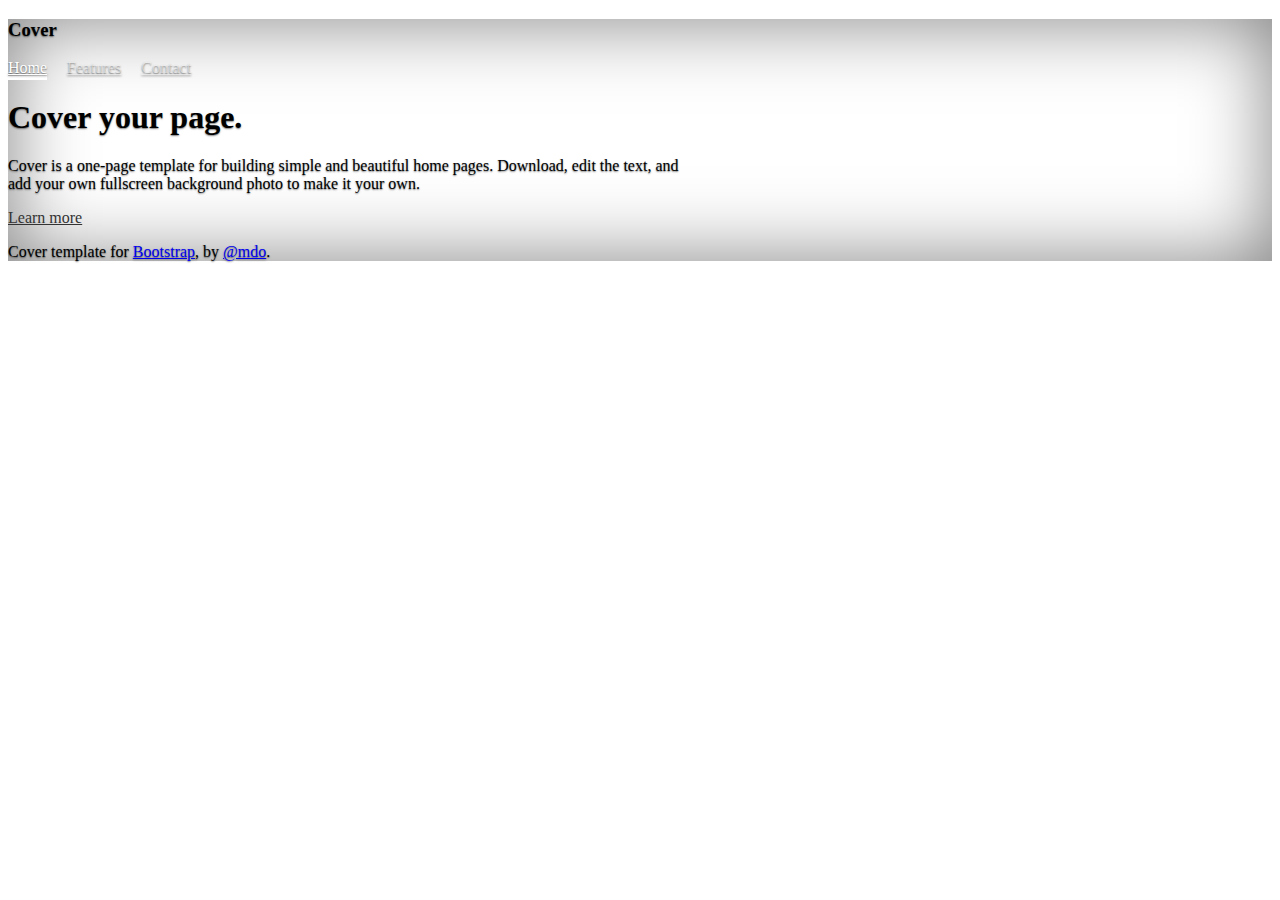
==== docs/index.html @ 0efd4164 "se agrega docs" ====
<!doctype html>
<html lang="en" class="h-100">
  <head>
    <meta charset="utf-8">
    <meta name="viewport" content="width=device-width, initial-scale=1">
    <meta name="description" content="">
    <meta name="author" content="Mark Otto, Jacob Thornton, and Bootstrap contributors">
    <meta name="generator" content="Hugo 0.108.0">
    <title>Cover Template · Bootstrap v5.3</title>

    <link rel="canonical" href="https://getbootstrap.com/docs/5.3/examples/cover/">

    

    

<link href="../assets/dist/css/bootstrap.min.css" rel="stylesheet">

    <style>
      .bd-placeholder-img {
        font-size: 1.125rem;
        text-anchor: middle;
        -webkit-user-select: none;
        -moz-user-select: none;
        user-select: none;
      }

      @media (min-width: 768px) {
        .bd-placeholder-img-lg {
          font-size: 3.5rem;
        }
      }

      .b-example-divider {
        height: 3rem;
        background-color: rgba(0, 0, 0, .1);
        border: solid rgba(0, 0, 0, .15);
        border-width: 1px 0;
        box-shadow: inset 0 .5em 1.5em rgba(0, 0, 0, .1), inset 0 .125em .5em rgba(0, 0, 0, .15);
      }

      .b-example-vr {
        flex-shrink: 0;
        width: 1.5rem;
        height: 100vh;
      }

      .bi {
        vertical-align: -.125em;
        fill: currentColor;
      }

      .nav-scroller {
        position: relative;
        z-index: 2;
        height: 2.75rem;
        overflow-y: hidden;
      }

      .nav-scroller .nav {
        display: flex;
        flex-wrap: nowrap;
        padding-bottom: 1rem;
        margin-top: -1px;
        overflow-x: auto;
        text-align: center;
        white-space: nowrap;
        -webkit-overflow-scrolling: touch;
      }
    </style>

    
    <!-- Custom styles for this template -->
    <link href="cover.css" rel="stylesheet">
  </head>
  <body class="d-flex h-100 text-center text-bg-dark">
    
<div class="cover-container d-flex w-100 h-100 p-3 mx-auto flex-column">
  <header class="mb-auto">
    <div>
      <h3 class="float-md-start mb-0">Cover</h3>
      <nav class="nav nav-masthead justify-content-center float-md-end">
        <a class="nav-link fw-bold py-1 px-0 active" aria-current="page" href="#">Home</a>
        <a class="nav-link fw-bold py-1 px-0" href="#">Features</a>
        <a class="nav-link fw-bold py-1 px-0" href="#">Contact</a>
      </nav>
    </div>
  </header>

  <main class="px-3">
    <h1>Cover your page.</h1>
    <p class="lead">Cover is a one-page template for building simple and beautiful home pages. Download, edit the text, and add your own fullscreen background photo to make it your own.</p>
    <p class="lead">
      <a href="#" class="btn btn-lg btn-light fw-bold border-white bg-white">Learn more</a>
    </p>
  </main>

  <footer class="mt-auto text-white-50">
    <p>Cover template for <a href="https://getbootstrap.com/" class="text-white">Bootstrap</a>, by <a href="https://twitter.com/mdo" class="text-white">@mdo</a>.</p>
  </footer>
</div>


    
  </body>
</html>
---- docs/cover.css ----
/*
 * Globals
 */


/* Custom default button */
.btn-light,
.btn-light:hover,
.btn-light:focus {
  color: #333;
  text-shadow: none; /* Prevent inheritance from `body` */
}


/*
 * Base structure
 */

body {
  text-shadow: 0 .05rem .1rem rgba(0, 0, 0, .5);
  box-shadow: inset 0 0 5rem rgba(0, 0, 0, .5);
}

.cover-container {
  max-width: 42em;
}


/*
 * Header
 */

.nav-masthead .nav-link {
  color: rgba(255, 255, 255, .5);
  border-bottom: .25rem solid transparent;
}

.nav-masthead .nav-link:hover,
.nav-masthead .nav-link:focus {
  border-bottom-color: rgba(255, 255, 255, .25);
}

.nav-masthead .nav-link + .nav-link {
  margin-left: 1rem;
}

.nav-masthead .active {
  color: #fff;
  border-bottom-color: #fff;
}
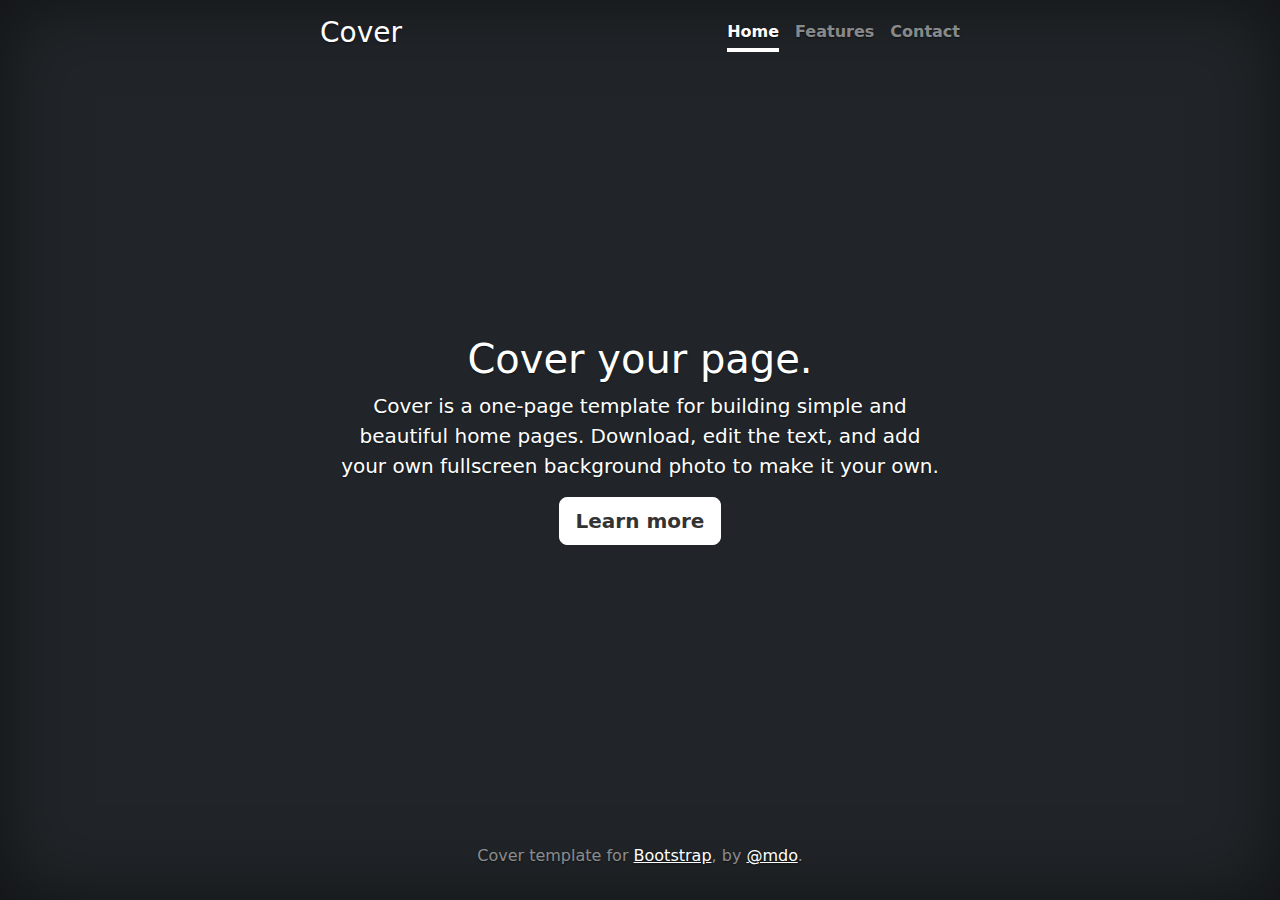
==== commit 10c149f6: "se modifica ruta de ficheros" ====
--- a/docs/index.html
+++ b/docs/index.html
@@ -1,6 +1,7 @@
 <!doctype html>
 <html lang="en" class="h-100">
-  <head>
+
+<head>
     <meta charset="utf-8">
     <meta name="viewport" content="width=device-width, initial-scale=1">
     <meta name="description" content="">
@@ -10,97 +11,99 @@
 
     <link rel="canonical" href="https://getbootstrap.com/docs/5.3/examples/cover/">
 
-    
 
-    
 
-<link href="../assets/dist/css/bootstrap.min.css" rel="stylesheet">
+
+
+    <link href="./assets/dist/css/bootstrap.min.css" rel="stylesheet">
 
     <style>
-      .bd-placeholder-img {
-        font-size: 1.125rem;
-        text-anchor: middle;
-        -webkit-user-select: none;
-        -moz-user-select: none;
-        user-select: none;
-      }
-
-      @media (min-width: 768px) {
-        .bd-placeholder-img-lg {
-          font-size: 3.5rem;
+        .bd-placeholder-img {
+            font-size: 1.125rem;
+            text-anchor: middle;
+            -webkit-user-select: none;
+            -moz-user-select: none;
+            user-select: none;
         }
-      }
-
-      .b-example-divider {
-        height: 3rem;
-        background-color: rgba(0, 0, 0, .1);
-        border: solid rgba(0, 0, 0, .15);
-        border-width: 1px 0;
-        box-shadow: inset 0 .5em 1.5em rgba(0, 0, 0, .1), inset 0 .125em .5em rgba(0, 0, 0, .15);
-      }
-
-      .b-example-vr {
-        flex-shrink: 0;
-        width: 1.5rem;
-        height: 100vh;
-      }
-
-      .bi {
-        vertical-align: -.125em;
-        fill: currentColor;
-      }
-
-      .nav-scroller {
-        position: relative;
-        z-index: 2;
-        height: 2.75rem;
-        overflow-y: hidden;
-      }
-
-      .nav-scroller .nav {
-        display: flex;
-        flex-wrap: nowrap;
-        padding-bottom: 1rem;
-        margin-top: -1px;
-        overflow-x: auto;
-        text-align: center;
-        white-space: nowrap;
-        -webkit-overflow-scrolling: touch;
-      }
+        
+        @media (min-width: 768px) {
+            .bd-placeholder-img-lg {
+                font-size: 3.5rem;
+            }
+        }
+        
+        .b-example-divider {
+            height: 3rem;
+            background-color: rgba(0, 0, 0, .1);
+            border: solid rgba(0, 0, 0, .15);
+            border-width: 1px 0;
+            box-shadow: inset 0 .5em 1.5em rgba(0, 0, 0, .1), inset 0 .125em .5em rgba(0, 0, 0, .15);
+        }
+        
+        .b-example-vr {
+            flex-shrink: 0;
+            width: 1.5rem;
+            height: 100vh;
+        }
+        
+        .bi {
+            vertical-align: -.125em;
+            fill: currentColor;
+        }
+        
+        .nav-scroller {
+            position: relative;
+            z-index: 2;
+            height: 2.75rem;
+            overflow-y: hidden;
+        }
+        
+        .nav-scroller .nav {
+            display: flex;
+            flex-wrap: nowrap;
+            padding-bottom: 1rem;
+            margin-top: -1px;
+            overflow-x: auto;
+            text-align: center;
+            white-space: nowrap;
+            -webkit-overflow-scrolling: touch;
+        }
     </style>
 
-    
+
     <!-- Custom styles for this template -->
     <link href="cover.css" rel="stylesheet">
-  </head>
-  <body class="d-flex h-100 text-center text-bg-dark">
-    
-<div class="cover-container d-flex w-100 h-100 p-3 mx-auto flex-column">
-  <header class="mb-auto">
-    <div>
-      <h3 class="float-md-start mb-0">Cover</h3>
-      <nav class="nav nav-masthead justify-content-center float-md-end">
-        <a class="nav-link fw-bold py-1 px-0 active" aria-current="page" href="#">Home</a>
-        <a class="nav-link fw-bold py-1 px-0" href="#">Features</a>
-        <a class="nav-link fw-bold py-1 px-0" href="#">Contact</a>
-      </nav>
+</head>
+
+<body class="d-flex h-100 text-center text-bg-dark">
+
+    <div class="cover-container d-flex w-100 h-100 p-3 mx-auto flex-column">
+        <header class="mb-auto">
+            <div>
+                <h3 class="float-md-start mb-0">Cover</h3>
+                <nav class="nav nav-masthead justify-content-center float-md-end">
+                    <a class="nav-link fw-bold py-1 px-0 active" aria-current="page" href="#">Home</a>
+                    <a class="nav-link fw-bold py-1 px-0" href="#">Features</a>
+                    <a class="nav-link fw-bold py-1 px-0" href="#">Contact</a>
+                </nav>
+            </div>
+        </header>
+
+        <main class="px-3">
+            <h1>Cover your page.</h1>
+            <p class="lead">Cover is a one-page template for building simple and beautiful home pages. Download, edit the text, and add your own fullscreen background photo to make it your own.</p>
+            <p class="lead">
+                <a href="#" class="btn btn-lg btn-light fw-bold border-white bg-white">Learn more</a>
+            </p>
+        </main>
+
+        <footer class="mt-auto text-white-50">
+            <p>Cover template for <a href="https://getbootstrap.com/" class="text-white">Bootstrap</a>, by <a href="https://twitter.com/mdo" class="text-white">@mdo</a>.</p>
+        </footer>
     </div>
-  </header>
-
-  <main class="px-3">
-    <h1>Cover your page.</h1>
-    <p class="lead">Cover is a one-page template for building simple and beautiful home pages. Download, edit the text, and add your own fullscreen background photo to make it your own.</p>
-    <p class="lead">
-      <a href="#" class="btn btn-lg btn-light fw-bold border-white bg-white">Learn more</a>
-    </p>
-  </main>
-
-  <footer class="mt-auto text-white-50">
-    <p>Cover template for <a href="https://getbootstrap.com/" class="text-white">Bootstrap</a>, by <a href="https://twitter.com/mdo" class="text-white">@mdo</a>.</p>
-  </footer>
-</div>
 
 
-    
-  </body>
-</html>
+
+</body>
+
+</html>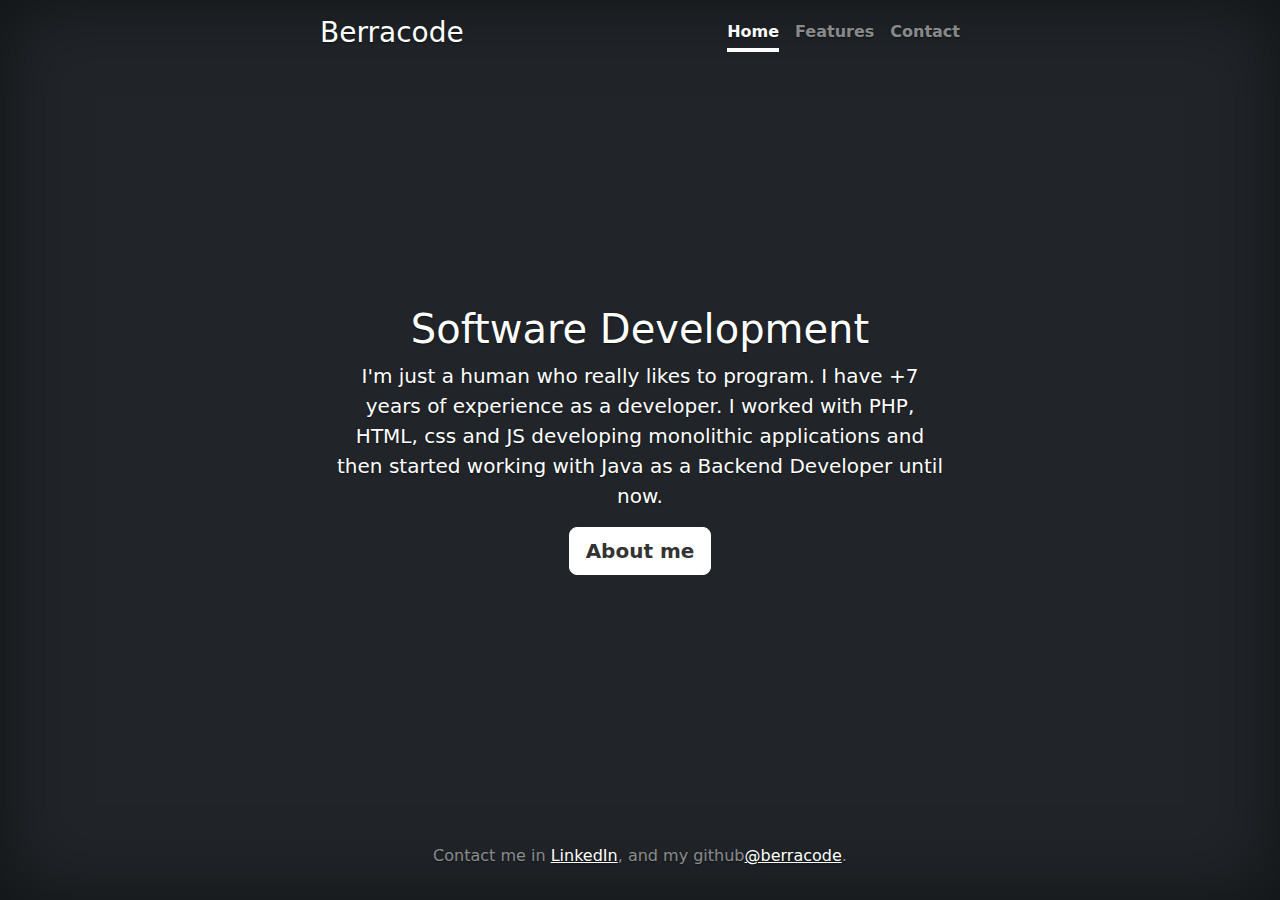
==== commit ee826066: "Modifico index" ====
--- a/docs/index.html
+++ b/docs/index.html
@@ -7,13 +7,9 @@
     <meta name="description" content="">
     <meta name="author" content="Mark Otto, Jacob Thornton, and Bootstrap contributors">
     <meta name="generator" content="Hugo 0.108.0">
-    <title>Cover Template · Bootstrap v5.3</title>
+    <title>Juan Guillermo</title>
 
     <link rel="canonical" href="https://getbootstrap.com/docs/5.3/examples/cover/">
-
-
-
-
 
     <link href="./assets/dist/css/bootstrap.min.css" rel="stylesheet">
 
@@ -80,7 +76,7 @@
     <div class="cover-container d-flex w-100 h-100 p-3 mx-auto flex-column">
         <header class="mb-auto">
             <div>
-                <h3 class="float-md-start mb-0">Cover</h3>
+                <h3 class="float-md-start mb-0">Berracode</h3>
                 <nav class="nav nav-masthead justify-content-center float-md-end">
                     <a class="nav-link fw-bold py-1 px-0 active" aria-current="page" href="#">Home</a>
                     <a class="nav-link fw-bold py-1 px-0" href="#">Features</a>
@@ -90,15 +86,17 @@
         </header>
 
         <main class="px-3">
-            <h1>Cover your page.</h1>
-            <p class="lead">Cover is a one-page template for building simple and beautiful home pages. Download, edit the text, and add your own fullscreen background photo to make it your own.</p>
+            <h1>Software Development</h1>
             <p class="lead">
-                <a href="#" class="btn btn-lg btn-light fw-bold border-white bg-white">Learn more</a>
+                I'm just a human who really likes to program. I have +7 years of experience as a developer. I worked with PHP, HTML, css and JS developing monolithic applications and then started working with Java as a Backend Developer until now.
+            </p>
+            <p class="lead">
+                <a href="#" class="btn btn-lg btn-light fw-bold border-white bg-white">About me</a>
             </p>
         </main>
 
         <footer class="mt-auto text-white-50">
-            <p>Cover template for <a href="https://getbootstrap.com/" class="text-white">Bootstrap</a>, by <a href="https://twitter.com/mdo" class="text-white">@mdo</a>.</p>
+            <p>Contact me in <a href="https://www.linkedin.com/in/juan-guillermo-alarcon/" class="text-white">LinkedIn</a>, and my github<a href="https://github.com/berracode" class="text-white">@berracode</a>.</p>
         </footer>
     </div>
 
